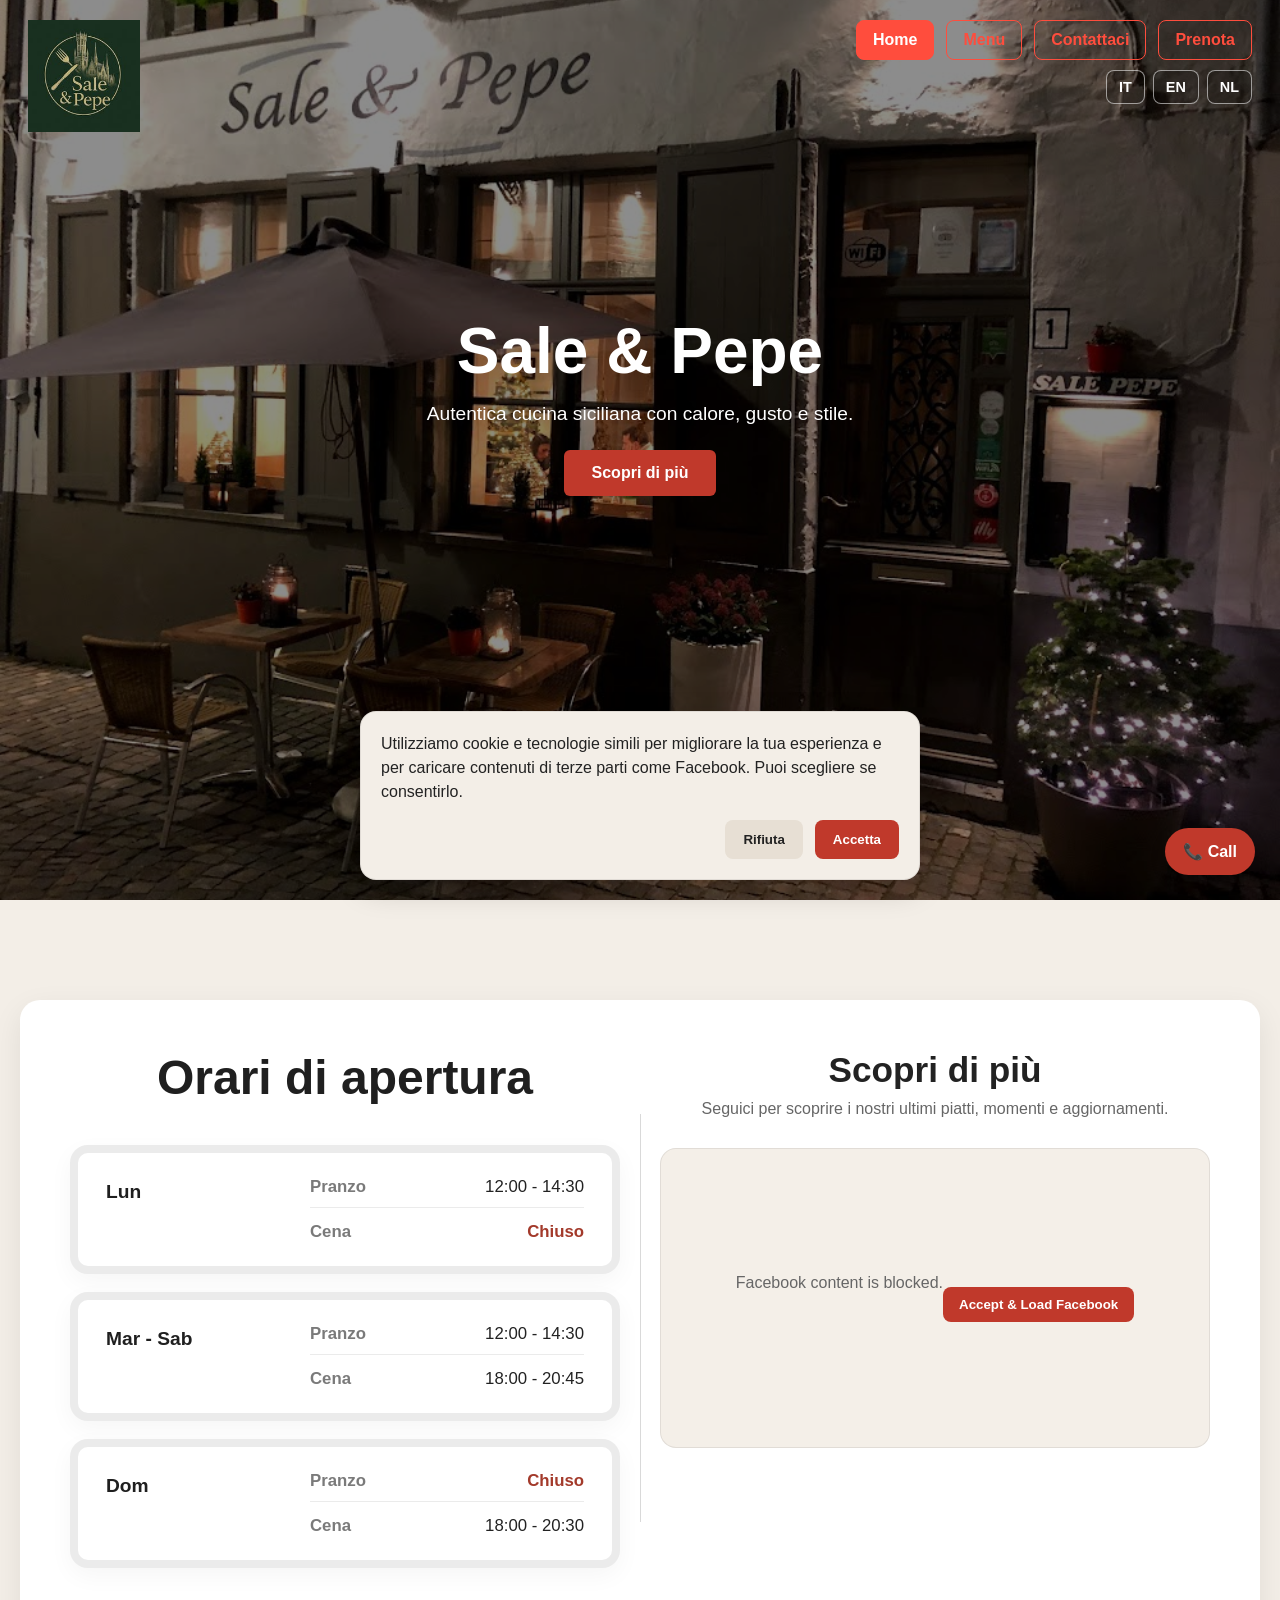
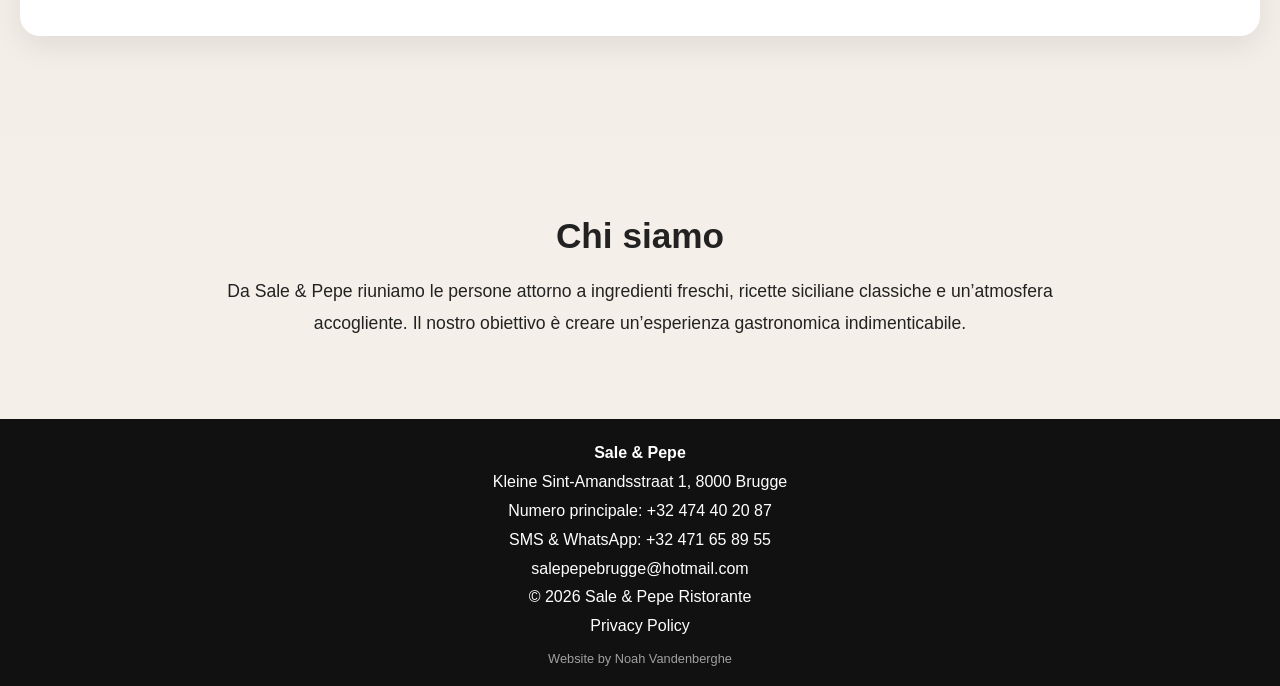
==== index.html @ 54da8773 "cretaed the site" ====
<!DOCTYPE html>
<html lang="it">
<head>
    <meta charset="UTF-8">
    <meta name="viewport" content="width=device-width, initial-scale=1.0">
    <title>Brugge | Sale &amp; Pepe - Authentic Sicilian dining in Bruges</title>
    <link rel="stylesheet" href="css/styles.css">
    <link rel="icon" href="favicon.ico" type="image/x-icon">
</head>
<body>
    <a href="tel:+32474402087" class="call-button">📞 Call</a>

    <header class="hero" id="home">
        <div class="slideshow">
            <img class="slide active" src="images/slide1.jpg" alt="Interno del ristorante">
            <img class="slide" src="images/slide2.jpg" alt="Piatto siciliano">
            <img class="slide" src="images/slide3.jpg" alt="Pasta">
            <img class="slide" src="images/slide4.jpg" alt="Piatto del ristorante">
            <img class="slide" src="images/slide5.jpg" alt="Atmosfera del ristorante">
            <img class="slide" src="images/slide7.jpg" alt="Tavolo">
            <img class="slide" src="images/slide8.jpg" alt="Dettaglio ristorante">
            <img class="slide" src="images/slide9.jpg" alt="Dettaglio ristorante">
            <img class="slide" src="images/slide10.jpg" alt="Dettaglio ristorante">
        </div>

        <div class="overlay"></div>

        <nav class="navbar">
            <div class="logo">
                <a href="index.html">
                    <img src="images/logo.png" alt="Sale &amp; Pepe logo">
                </a>
            </div>

            <div class="desktop-nav">
                <div class="nav-links">
                    <a href="index.html" class="active" data-i18n="nav_home">Home</a>
                    <a href="menu.html" data-i18n="nav_menu">Menu</a>
                    <a href="contact.html" data-i18n="nav_contact_us">Contact Us</a>
                    <a href="reservations.html" data-i18n="nav_reserve">Reserve</a>
                </div>

                <div class="language-switcher">
                    <button type="button" data-lang="it">IT</button>
                    <button type="button" data-lang="en">EN</button>
                    <button type="button" data-lang="nl-BE">NL</button>
                </div>
            </div>

            <div class="mobile-nav">
                <div class="mobile-lang-dropdown">
                    <button class="mobile-lang-btn" id="mobile-lang-toggle" type="button">
                        <span id="mobile-lang-current">IT</span> ▼
                    </button>

                    <div class="mobile-lang-menu" id="mobile-lang-menu">
                        <button data-lang="it">IT</button>
                        <button data-lang="en">EN</button>
                        <button data-lang="nl-BE">NL</button>
                    </div>
                </div>

                <button class="mobile-menu-toggle" id="mobile-menu-toggle" type="button" aria-label="Open menu">
                    ☰
                </button>
            </div>
        </nav>

        <div class="mobile-sidebar" id="mobile-sidebar">
            <div class="mobile-sidebar-header">
                <span>Sale &amp; Pepe</span>
                <button class="mobile-menu-close" id="mobile-menu-close" type="button" aria-label="Close menu">✕</button>
            </div>

            <div class="mobile-sidebar-content">
                <div class="mobile-sidebar-section">
                    <a href="index.html" class="active" data-i18n="nav_home">Home</a>
                    <a href="menu.html" data-i18n="nav_menu">Menu</a>
                    <a href="contact.html" data-i18n="nav_contact_us">Contact Us</a>
                    <a href="reservations.html" data-i18n="nav_reserve">Reserve</a>
                </div>
            </div>
        </div>

        <div class="mobile-sidebar-overlay" id="mobile-sidebar-overlay"></div>

        <div class="hero-content">
            <h1 data-i18n="home_title">Sale &amp; Pepe</h1>
            <p data-i18n="home_subtitle">Autentica cucina siciliana con calore, gusto e stile.</p>
            <a href="#discover-more" class="hero-button" data-i18n="discover_more">Scopri di più</a>
        </div>
    </header>

    <section class="home-combined" id="discover-more">
        <div class="combined-wrapper">
            <div class="combined-container">
                <div class="combined-left">
                    <section class="home-hours">
                        <div class="hours-block">
                            <h2 data-i18n="opening_hours">Orari di apertura</h2>

                            <div class="hours-card">
                                <div class="hours-day" data-i18n="day_mon">Lun</div>
                                <div class="hours-times">
                                    <div class="service-row">
                                        <span class="service-label" data-i18n="service_lunch">Pranzo</span>
                                        <span>12:00 - 14:30</span>
                                    </div>
                                    <div class="service-row closed-row">
                                        <span class="service-label" data-i18n="service_dinner">Cena</span>
                                        <span data-i18n="closed_evening">Chiuso</span>
                                    </div>
                                </div>
                            </div>

                            <div class="hours-card">
                                <div class="hours-day" data-i18n="day_tue_sat">Mar - Sab</div>
                                <div class="hours-times">
                                    <div class="service-row">
                                        <span class="service-label" data-i18n="service_lunch">Pranzo</span>
                                        <span>12:00 - 14:30</span>
                                    </div>
                                    <div class="service-row">
                                        <span class="service-label" data-i18n="service_dinner">Cena</span>
                                        <span>18:00 - 20:45</span>
                                    </div>
                                </div>
                            </div>

                            <div class="hours-card">
                                <div class="hours-day" data-i18n="day_sun">Dom</div>
                                <div class="hours-times">
                                    <div class="service-row closed-row">
                                        <span class="service-label" data-i18n="service_lunch">Pranzo</span>
                                        <span data-i18n="closed_lunch">Chiuso</span>
                                    </div>
                                    <div class="service-row">
                                        <span class="service-label" data-i18n="service_dinner">Cena</span>
                                        <span>18:00 - 20:30</span>
                                    </div>
                                </div>
                            </div>
                        </div>
                    </section>
                </div>

                <div class="combined-right">
                    <section class="facebook-section">
                        <h2 data-i18n="discover_more">Scopri di più</h2>
                        <p data-i18n="discover_text">Seguici per i nostri ultimi piatti, momenti e aggiornamenti.</p>

                        <div class="fb-container">
                            <div id="facebook-placeholder" class="fb-placeholder">
                                <p>Facebook content is blocked.</p>

                                <button id="fb-enable-btn" class="fb-enable-btn">
                                    Accept & Load Facebook
                                </button>
                            </div>
                        </div>
                    </section>
                </div>
            </div>
        </div>
    </section>

    <section class="info-section" id="about">
        <h2 data-i18n="about_title">Chi siamo</h2>
        <p data-i18n="about_text">
            Da Sale &amp; Pepe riuniamo le persone attorno a ingredienti freschi, ricette siciliane tradizionali
            e un’atmosfera accogliente. Il nostro obiettivo è offrire un’esperienza culinaria indimenticabile.
        </p>
    </section>

    <footer>
        <div class="footer-content">
            <p><strong>Sale &amp; Pepe</strong></p>
            <p>
                <a href="https://maps.app.goo.gl/9fiStGEBBfmFYe9s6" target="_blank" rel="noopener noreferrer">
                    Kleine Sint-Amandsstraat 1, 8000 Brugge
                </a>
            </p>
            <p>
                <span data-i18n="label_primary">Numero principale:</span>
                <a href="tel:+32474402087">+32 474 40 20 87</a><br>
                <span data-i18n="label_sms">SMS &amp; WhatsApp:</span>
                <a href="tel:+32471658955">+32 471 65 89 55</a><br>
                <a href="mailto:salepepebrugge@hotmail.com">salepepebrugge@hotmail.com</a>
            </p>
            <p>&copy; 2026 Sale &amp; Pepe Ristorante</p>
            <p><a href="privacy.html">Privacy Policy</a></p>
        </div>

        <p class="site-credit">
            Website by <a href="https://github.com/ChalkSnorter" target="_blank" rel="noopener noreferrer">Noah Vandenberghe</a>
        </p>
    </footer>

    <!-- Cookie-style popup -->
    <div class="cookie-popup" id="cookie-popup">
    <div class="cookie-popup-content">
        <p data-i18n="cookie_text">
            Utilizziamo cookie e tecnologie simili per migliorare la tua esperienza e per caricare contenuti di terze parti come Facebook. Puoi scegliere se consentirlo.
        </p>

        <div class="cookie-popup-actions">
            <button id="cookie-decline" class="cookie-btn cookie-btn-secondary" data-i18n="cookie_decline">
                Decline
            </button>

            <button id="cookie-accept" class="cookie-btn cookie-btn-primary" data-i18n="cookie_accept">
                Accept
            </button>
        </div>
    </div>
</div>

    <script src="js/script.js"></script>
    <script src="js/language.js"></script>
</body>
</html>
---- css/styles.css ----
* {
    margin: 0;
    padding: 0;
    box-sizing: border-box;
}

body {
    font-family: Arial, sans-serif;
    background-color: #f4efe8; /* same warm beige */
    color: #222;
}

.hero {
    position: relative;
    height: 100vh;
    overflow: hidden;
}

.slideshow {
    position: absolute;
    inset: 0;
    width: 100%;
    height: 100%;
}

.slide {
    position: absolute;
    inset: 0;
    width: 100%;
    height: 100%;
    object-fit: cover;
    opacity: 0;
    transition: opacity 1s ease-in-out;
}

.slide.active {
    opacity: 1;
}

.overlay {
    position: absolute;
    inset: 0;
    background: rgba(0, 0, 0, 0.45);
    z-index: 1;
}

.navbar {
    position: relative;
    z-index: 3;
    display: flex;
    justify-content: space-between;
    align-items: center;
    padding: 1.5625rem 3.125rem;
}

.logo {
    color: white;
    font-size: 2rem;
    font-weight: bold;
}

.nav-links {
    display: flex;
    gap: 0.938rem;
}

.nav-links a {
    text-decoration: none;
    color: white;
    background-color: rgba(255, 255, 255, 0.15);
    padding: 0.625rem 1.125rem;
    border: 0.063rem solid white;
    border-radius: 0.375rem;
    transition: 0.3s;
}

.nav-links a:hover {
    background-color: white;
    color: black;
}

.hero-content {
    position: relative;
    z-index: 3;
    height: calc(100vh - 5.625rem);
    display: flex;
    flex-direction: column;
    justify-content: center;
    align-items: center;
    text-align: center;
    padding: 1.25rem;
}

.hero-content h1 {
    color: white;
    font-size: 4rem;
    margin-bottom: 0.938rem;
}

html {
    scroll-behavior: smooth;
}

.hero-content p {
    color: white;
    font-size: 1.2rem;
    max-width: 43.75rem;
    margin-bottom: 1.563rem;
}

.hero-button {
    display: inline-block;
    text-decoration: none;
    background-color: #c0392b;
    color: white;
    padding: 0.875rem 1.75rem;
    border-radius: 0.375rem;
    font-weight: bold;
    transition: 0.3s;
}

.hero-button:hover {
    background-color: #a93226;
}

.info-section {
    max-width: 56.25rem;
    margin: 0 auto;
    padding: 5rem 1.25rem;
    text-align: center;
}

.info-section h2 {
    font-size: 2.2rem;
    margin-bottom: 1.25rem;
}

.info-section p {
    font-size: 1.1rem;
    line-height: 1.8;
}

.contact-section {
    background-color: #fff;
}

footer {
    background-color: #111;
    color: white;
    text-align: center;
    padding: 1.25rem;
}

.call-button {
    position: fixed;
    bottom: 1.563rem;
    right: 1.563rem;
    background-color: #c0392b;
    color: white;
    text-decoration: none;
    padding: 0.875rem 1.125rem;
    border-radius: 3.125rem;
    font-weight: bold;
    font-size: 1rem;
    box-shadow: 0 0.375rem 0.938rem rgba(0,0,0,0.2);
    z-index: 999;
    transition: 0.3s;
}

.call-button:hover {
    background-color: #a93226;
    transform: translateY(-0.125rem);
}

.facebook-section {
    text-align: center;
    padding: 6.25rem 1.25rem;
    background-color: #fff;
}

.facebook-section h2 {
    font-size: 2.2rem;
    margin-bottom: 0.625rem;
}

.facebook-section p {
    margin-bottom: 1.875rem;
    color: #666;
}

.fb-container {
    width: 100%;
    display: flex;
    justify-content: center;
}

.fb-page {
    width: 100%;
    max-width: 75rem;
}

.logo a {
    color: white;
    text-decoration: none;
}

.home-details {
    max-width: 68.75rem;
    margin: 0 auto;
    padding: 1.25rem 1.25rem 4.375rem;
    display: grid;
    grid-template-columns: repeat(2, 1fr);
    gap: 1.5rem;
}

.home-details-card {
    background: white;
    padding: 1.875rem;
    border-radius: 1rem;
    box-shadow: 0 0.5rem 1.375rem rgba(0, 0, 0, 0.08);
    text-align: center;
}

.home-details-card h3 {
    margin-bottom: 1rem;
    font-size: 1.7rem;
}

.home-details-card p {
    margin: 0.5rem 0;
    line-height: 1.7;
}

.home-details-card a {
    color: #a93226;
    text-decoration: none;
}

.home-map-section {
    max-width: 68.75rem;
    margin: 0 auto 5rem;
    padding: 0 1.25rem;
}

.home-map-section iframe {
    width: 100%;
    height: 26.25rem;
    border: 0;
    border-radius: 1rem;
    box-shadow: 0 0.5rem 1.375rem rgba(0, 0, 0, 0.08);
    display: block;
}

.footer-content {
    max-width: 56.25rem;
    margin: 0 auto;
    line-height: 1.8;
}

.footer-content a {
    color: white;
    text-decoration: none;
}

@media (max-width: 50rem) {
    .home-details {
        grid-template-columns: 1fr;
    }

    .home-map-section iframe {
        height: 20rem;
    }
}

.nav-links a {
    text-decoration: none;
    color: #c0392b;
    background-color: transparent;
    padding: 0.625rem 1.125;
    border: 0.125rem solid #c0392b;
    border-radius: 0.5rem;
    font-weight: 600;
    transition: 0.3s;
}

.nav-links a:hover {
    background-color: #c0392b;
    color: white;
}

.home-hours {
    background-color: #fff;
    padding: 5rem 1.25rem;
    display: flex;
    justify-content: center;
}

.home-hours .hours-block {
    max-width: 37.5rem;
    width: 100%;
    text-align: left;
}

.home-hours h2 {
    text-align: center;
    margin-bottom: 1.875rem;
    font-size: 2.2rem;
}

.hours-row {
    display: flex;
    justify-content: space-between;
    padding: 0.75rem 0;
    border-bottom: 0.063rem solid #ddd;
    font-size: 1.05rem;
}

.subpage-header {
    height: 40vh; /* smaller than full screen */
    min-height: 16.25rem;
    position: relative;
}

.subpage-hero {
    position: absolute;
    top: 50%;
    left: 50%;
    transform: translate(-50%, -50%);
    z-index: 3;
    text-align: center;
    width: 100%;
    padding: 0 1.25rem;
}

.subpage-hero h1 {
    color: white;
    font-size: 3rem;
    margin-bottom: 0.625rem;
}

.subpage-hero p {
    color: white;
    font-size: 1.1rem;
}

.subpage-header::before {
    content: "";
    position: absolute;
    inset: 0;
    background: rgba(0, 0, 0, 0.5);
    z-index: 1;
}

.language-switcher {
    display: flex;
    gap: 0.5rem;
    margin-left: 0.625rem;
}

.language-switcher button {
    background: transparent;
    border: 0.063rem solid currentColor;
    color: inherit;
    padding: 0.5rem 0.625rem;
    border-radius: 0.375rem;
    cursor: pointer;
    font-size: 0.85rem;
    font-weight: 600;
}

.language-switcher button:hover {
    background: rgba(255, 255, 255, 0.15);
}

.solid-nav .language-switcher button:hover {
    background: #c0392b;
    color: white;
}

.navbar {
    display: flex;
    justify-content: space-between;
    align-items: flex-start;
    padding: 1.25rem 1.75rem;
}

.logo a {
    color: white;
    text-decoration: none;
    font-size: 2.2rem;
    font-weight: 700;
}

.nav-right {
    display: flex;
    flex-direction: column;
    align-items: flex-end;
    gap: 0.75rem;
}

.language-switcher {
    display: flex;
    gap: 0.5rem;
}

.language-switcher button {
    display: inline-flex;
    align-items: center;
    gap: 0.375rem;
    padding: 0.5rem 0.75rem;
    border: 0.063rem solid rgba(255,255,255,0.55);
    border-radius: 0.5rem;
    background: rgba(0,0,0,0.2);
    color: white;
    cursor: pointer;
    font-size: 0.9rem;
    transition: 0.2s ease;
}

.language-switcher button:hover {
    background: rgba(255,255,255,0.12);
    border-color: white;
}

.language-switcher .flag {
    font-size: 1rem;
    line-height: 1;
}

.nav-links {
    display: flex;
    gap: 0.75rem;
    align-items: center;
    flex-wrap: wrap;
    justify-content: flex-end;
}

.nav-links a {
    text-decoration: none;
    color: #ff4d3d;
    border: 0.063rem solid #ff4d3d;
    padding: 0.625rem 1.125rem;
    border-radius: 0.5rem;
    font-weight: 600;
    transition: 0.2s ease;
}

.nav-links a:hover {
    background: #ff4d3d;
    color: white;
}


.navbar {
    display: flex;
    justify-content: space-between;
    align-items: flex-start;
}

.nav-right {
    display: flex;
    flex-direction: column;
    align-items: flex-end;
    gap: 0.625rem;
}

.language-switcher {
    display: flex;
    gap: 0.5rem;
}

.flag {
    margin-right: 0.25rem;
}

.home-hours {
    background: #f7f3ee;
    padding: 5rem 1.25rem;
}

.hours-block {
    max-width: 51.25rem;
    margin: 0 auto;
}

.hours-block h2 {
    text-align: center;
    font-size: 3rem;
    margin-bottom: 2.5rem;
    color: #1f1f1f;
}

.hours-card {
    display: grid;
    grid-template-columns: 11.25rem 1fr;
    gap: 1.5rem;
    background: #ffffff;
    border: 0.5rem solid rgba(0, 0, 0, 0.08);
    border-radius: 1.125rem;
    padding: 1.5rem 1.75rem;
    margin-bottom: 1.125rem;
    box-shadow: 0 0.5rem 1.5rem rgba(0, 0, 0, 0.04);
}

.hours-day {
    font-size: 1.2rem;
    font-weight: 700;
    color: #1f1f1f;
    display: flex;
    align-items: flex-start;
    padding-top: 0.25rem;
}

.hours-times {
    display: flex;
    flex-direction: column;
    gap: 0.875rem;
}

.service-row {
    display: flex;
    justify-content: space-between;
    align-items: center;
    gap: 1rem;
    padding-bottom: 0.625rem;
    border-bottom: 0.063rem solid rgba(0, 0, 0, 0.08);
    font-size: 1.05rem;
    color: #222;
}

.service-row:last-child {
    border-bottom: none;
    padding-bottom: 0;
}

.service-label {
    font-weight: 600;
    color: #7a7a7a;
    min-width: 5rem;
}

.closed-row span:last-child {
    color: #a33a2b;
    font-weight: 600;
}

@media (max-width: 43.75rem) {
    .hours-card {
        grid-template-columns: 1fr;
        gap: 0.875rem;
        padding: 1.25rem;
    }

    .hours-block h2 {
        font-size: 2.2rem;
    }

    .service-row {
        font-size: 0.98rem;
    }
}

/* Sticky navbar with light grey background */
.navbar {
    position: fixed;
    top: 0;
    width: 100%;
    z-index: 1000;

    background: transparent;
    transition: all 0.3s ease;
}

.navbar.scrolled {
    background-color: black(227, 211, 189, 0.9); /* 90% opacity */
    backdrop-filter: blur(0.375rem); /* optional nice glass effect */
    box-shadow: 0 0.25rem 0.75rem rgba(0,0,0,0.08);
}

.logo a {
    color: white;
    text-decoration: none;
    font-size: 2.2rem;
    font-weight: 700;
    transition: color 0.45s ease;
}

.navbar.scrolled .logo a {
    color: #111;
}

.home-combined {
    background: #f7f3ee;
    padding: 5rem 1.25rem;
}

.combined-container {
    max-width: 81.25rem;
    margin: 0 auto;
    display: grid;
    grid-template-columns: 1fr 1fr;
    gap: 2.5rem;
    align-items: start;
}

.combined-left,
.combined-right {
    width: 100%;
}

.home-combined .home-hours,
.home-combined .facebook-section {
    background: transparent;
    padding: 0;
}

.home-combined .hours-block {
    max-width: 100%;
}

.home-combined .fb-container {
    justify-content: center;
}

.home-combined .fb-page {
    width: 100%;
    max-width: 31.25rem;
}

@media (max-width: 56.25rem) {
    .combined-container {
        grid-template-columns: 1fr;
    }

    .home-combined .fb-page {
        max-width: 100%;
    }
}

.home-combined {
    background: #f3eee7; 
    padding: 6.25rem 1.25rem;
}

.combined-wrapper {
    max-width: 81.25rem;
    margin: 0 auto;
    background: #ffffff;
    padding: 3.125rem;
    border-radius: 1.25rem;
    box-shadow: 0 0.625rem 1.875rem rgba(0, 0, 0, 0.08);
}

.combined-container {
    max-width: 75rem;
    margin: 0 auto;
    display: grid;
    grid-template-columns: 1fr 1fr;
    gap: 2.5rem;
    align-items: start;
}

.combined-left,
.combined-right {
    width: 100%;
}

.home-combined .home-hours,
.home-combined .facebook-section {
    background: transparent;
    padding: 0;
}

.home-combined .hours-block {
    max-width: 100%;
}

.home-combined .fb-container {
    justify-content: center;
}

.home-combined .fb-page {
    width: 100%;
    max-width: 31.25rem;
}

@media (max-width: 56.25rem) {
    .combined-wrapper {
        padding: 1.875rem 1.25rem;
    }

    .combined-container {
        grid-template-columns: 1fr;
    }

    .combined-container::after {
        display: none;
    }

    .home-combined .fb-page {
        max-width: 100%;
    }
}

.combined-container {
    position: relative;
}

.combined-container::after {
    content: "";
    position: absolute;
    top: 12%;
    bottom: 12%;
    left: 50%;
    width: 0.063rem;
    background: rgba(0, 0, 0, 0.15); /* darker */
}

.site-credit {
    font-size: 0.8rem;
    opacity: 0.6;
    margin-top: 0.625rem;
}

.site-credit a {
    color: inherit;
    text-decoration: none;
    border-bottom: 0.063rem solid rgba(0,0,0,0.2);
}


.nav-links a {
    text-decoration: none;
    color: #ff4d3d;
    border: 0.063rem solid #ff4d3d;
    padding: 0.625rem 1rem;
    border-radius: 0.5rem;
    font-weight: 600;
    transition: 0.2s ease;
    background: transparent;
}

.nav-links a:hover {
    background: #ff4d3d;
    color: white;
}

.nav-links a.active {
    background: #ff4d3d;
    color: white;
    border-color: #ff4d3d;
}

.desktop-nav {
    display: flex;
    flex-direction: column;
    align-items: flex-end;
    gap: 0.625rem;
}

.mobile-nav {
    display: none;
}

.mobile-sidebar,
.mobile-sidebar-overlay {
    display: none;
}

@media (max-width: 48rem) {
    .desktop-nav {
        display: none;
    }

    .mobile-nav {
        display: flex;
        align-items: center;
        gap: 0.75rem;
        margin-left: auto;
    }

    .mobile-lang-btn,
    .mobile-menu-toggle {
        background: rgba(0, 0, 0, 0.25);
        color: #f4c542;
        border: 0.063rem solid rgba(255, 255, 255, 0.2);
        border-radius: 0.5rem;
        padding: 0.625rem 0.75rem;
        font-size: 1rem;
        cursor: pointer;
    }

    .mobile-menu-toggle {
        font-size: 1.4rem;
        line-height: 1;
    }

    .mobile-sidebar-overlay {
        position: fixed;
        inset: 0;
        background: rgba(0, 0, 0, 0.45);
        z-index: 1998;
    }

    .mobile-sidebar {
        position: fixed;
        top: 0;
        right: 0;
        width: 17.5rem;
        max-width: 85%;
        height: 100vh;
        background: #f3eee7;
        color: #1f1f1f;
        z-index: 1999;
        padding: 1.25rem;
        box-shadow: -0.5rem 0 1.5rem rgba(0, 0, 0, 0.25);
        transform: translateX(100%);
        transition: transform 0.3s ease;
        display: block;
    }

    .mobile-sidebar.open {
        transform: translateX(0);
    }

    .mobile-sidebar-overlay.show {
        display: block;
    }

    .mobile-sidebar-header {
        display: flex;
        justify-content: space-between;
        align-items: center;
        margin-bottom: 1.5rem;
        font-size: 1.2rem;
        font-weight: 700;
    }

    .mobile-menu-close {
        background: transparent;
        border: none;
        color: #1f1f1f;
        font-size: 1.4rem;
        cursor: pointer;
    }

    .mobile-sidebar-content {
        display: flex;
        flex-direction: column;
        gap: 1.5rem;
    }

    .mobile-sidebar-section {
        display: flex;
        flex-direction: column;
        gap: 0.75rem;
    }

    .mobile-sidebar-section a {
    color: #1f1f1f;
    text-decoration: none;
    font-size: 1rem;
    padding: 0.625rem 0;
    border-bottom: 0.063rem solid rgba(0, 0, 0, 0.08);
}

    .mobile-sidebar-languages {
        flex-direction: row;
        gap: 0.625rem;
    }

    .mobile-sidebar-languages button {
        background: #ffffff;
        color: #1f1f1f;
        border: 0.063rem solid rgba(0, 0, 0, 0.08);
        border-radius: 0.5rem;
        padding: 0.625rem 0.75rem;
        cursor: pointer;
    }

    .mobile-sidebar-languages button.active,
    .mobile-lang-btn.active {
        background: #c0392b;
        border-color: #c0392b;
        color: white;
    }
}

.mobile-lang-dropdown {
    position: relative;
}

.mobile-lang-btn {
    display: flex;
    align-items: center;
    gap: 0.375rem;
    background: rgba(0,0,0,0.25);
    color: #f4c542;
    border: 0.063rem solid rgba(255,255,255,0.2);
    border-radius: 0.5rem;
    padding: 0.625rem 0.75rem;
    font-size: 0.95rem;
    cursor: pointer;
}

.mobile-lang-menu {
    position: absolute;
    top: 110%;
    right: 0;
    background: #f3eee7;
    border: 0.063rem solid rgba(0, 0, 0, 0.08);
    border-radius: 0.625rem;
    padding: 0.375rem;
    display: none;
    flex-direction: column;
    min-width: 5rem;
    box-shadow: 0 0.375rem 1.125rem rgba(0,0,0,0.25);
    z-index: 2000;
}

.mobile-lang-menu button {
    background: transparent;
    color: #1f1f1f;
    border: none;
    padding: 0.625rem;
    text-align: left;
    cursor: pointer;
    border-radius: 0.375rem;
}

.mobile-lang-menu button:hover {
    background: rgba(0,0,0,0.05);
}

.mobile-lang-menu.show {
    display: flex;
}

.mobile-sidebar-section a.active {
    color: #c0392b;
    font-weight: 700;
}

.logo img {
    height: 7rem;
    width: auto;
    display: block;
}

@media (max-width: 48rem) {
    .logo img {
        height: 2.5rem;
    }
}

@media (max-width: 48rem) {
    .hero-content h1 {
        line-height: 1.1;
    }

    .hero-content h1::before {
        content: "Sale\A&\APepe";
        white-space: pre;
        display: block;
    }

    .hero-content h1 {
        font-size: 3rem;
    }

    .hero-content h1 span,
    .hero-content h1 {
        color: transparent;
        position: relative;
        margin-bottom: 8rem;
    }

    .hero-content h1::before {
        color: white;
        position: absolute;
        left: 50%;
        transform: translateX(-50%);
        text-align: center;
    }

    
}

.fb-consent-box {
    background: #f4efe8;
    border-radius: 1rem;
    padding: 2.5rem 1.25rem;
    text-align: center;
    border: 0.063rem solid rgba(0,0,0,0.1);
}

.fb-consent-box button {
    margin-top: 0.938rem;
    background: #c0392b;
    color: white;
    border: none;
    padding: 0.75rem 1.25rem;
    border-radius: 0.5rem;
    cursor: pointer;
    font-weight: 600;
}

.fb-consent-box button:hover {
    background: #a93226;
}

.fb-placeholder {
    width: 100%;
    min-height: 18.75rem;
    background: #f4efe8;
    border: 0.063rem solid rgba(0, 0, 0, 0.08);
    border-radius: 1rem;
    display: flex;
    align-items: center;
    justify-content: center;
    text-align: center;
    padding: 1.25rem;
}

.cookie-popup {
    position: fixed;
    left: 1.25rem;
    right: 1.25rem;
    bottom: 1.25rem;
    z-index: 3000;
    display: none;
    justify-content: center;
}

.cookie-popup-content {
    width: 100%;
    max-width: 35rem;
    background: #f3eee7;
    border: 0.063rem solid rgba(0, 0, 0, 0.08);
    border-radius: 1rem;
    box-shadow: 0 0.625rem 1.875rem rgba(0, 0, 0, 0.18);
    padding: 1.25rem;
}

.cookie-popup-content p {
    margin: 0 0 1rem;
    line-height: 1.5;
    color: #222;
}

.cookie-popup-actions {
    display: flex;
    gap: 0.75rem;
    justify-content: flex-end;
}

.cookie-btn {
    border: none;
    border-radius: 0.5rem;
    padding: 0.75rem 1.125rem;
    font-weight: 600;
    cursor: pointer;
}

.cookie-btn-primary {
    background: #c0392b;
    color: white;
}

.cookie-btn-primary:hover {
    background: #a93226;
}

.cookie-btn-secondary {
    background: #e7dfd4;
    color: #222;
}

.cookie-btn-secondary:hover {
    background: #ddd3c5;
}

@media (max-width: 48rem) {
    .cookie-popup {
        left: 0.75rem;
        right: 0.75rem;
        bottom: 0.75rem;
    }

    .cookie-popup-actions {
        flex-direction: column;
    }

    .cookie-btn {
        width: 100%;
    }
}

.fb-enable-btn {
    margin-top: 0.75rem;
    background: #c0392b;
    color: white;
    border: none;
    padding: 0.625rem 1rem;
    border-radius: 0.5rem;
    font-weight: 600;
    cursor: pointer;
    transition: 0.2s;
}

.fb-enable-btn:hover {
    background: #a93226;
}


@media (max-width: 48rem) {
    html,
    body {
        overflow-x: hidden;
    }

    .home-combined {
        padding: 2.5rem 0.75rem;
    }

    .combined-wrapper {
        width: 100%;
        max-width: 100%;
        padding: 1.25rem 0.875rem;
        border-radius: 1rem;
        overflow: hidden;
    }

    .combined-container {
        width: 100%;
        max-width: 100%;
        grid-template-columns: 1fr;
        gap: 1.75rem;
    }

    .combined-container::after {
        display: none;
    }

    .combined-left,
    .combined-right,
    .home-hours,
    .hours-block,
    .facebook-section,
    .fb-container,
    .fb-page {
        width: 100%;
        max-width: 100%;
        min-width: 0;
    }

    .home-hours {
        padding: 0;
    }

    .hours-block h2 {
        font-size: 2.1rem;
        margin-bottom: 1.5rem;
        text-align: center;
    }

    .hours-card {
        width: 100%;
        max-width: 100%;
        min-width: 0;
        grid-template-columns: 1fr;
        gap: 0.75rem;
        padding: 1.125rem 1rem;
        margin-bottom: 0.875rem;
    }

    .hours-day {
        padding-top: 0;
        font-size: 1.15rem;
    }

    .hours-times {
        gap: 0.625rem;
    }

    .service-row {
        font-size: 1rem;
        gap: 0.625rem;
    }

    .service-label {
        min-width: 0;
    }

    .facebook-section {
        padding: 0;
    }

    .facebook-section h2 {
        font-size: 2rem;
    }

    .facebook-section p {
        margin-bottom: 1.125rem;
    }
}

.privacy-page {
    background: #f3eee7;
    min-height: 100vh;
}

.privacy-header {
    position: relative;
    min-height: 6.875rem;
}

.privacy-main {
    max-width: 62.5rem;
    margin: 0 auto;
    padding: 8.75rem 1.25rem 3.75rem;
}

.privacy-card {
    background: #ffffff;
    border-radius: 1.25rem;
    padding: 2.5rem 2.25rem;
    box-shadow: 0 0.625rem 1.875rem rgba(0, 0, 0, 0.08);
    line-height: 1.75;
    color: #222;
}

.privacy-card h1 {
    font-size: 2.4rem;
    margin-bottom: 0.625rem;
    color: #1f1f1f;
}

.privacy-updated {
    color: #777;
    margin-bottom: 1.75rem;
}

.privacy-card h2 {
    font-size: 1.4rem;
    margin-top: 1.75rem;
    margin-bottom: 0.75rem;
    color: #1f1f1f;
}

.privacy-card h3 {
    font-size: 1.1rem;
    margin-top: 1.125rem;
    margin-bottom: 0.5rem;
    color: #c0392b;
}

.privacy-card p,
.privacy-card li {
    font-size: 1rem;
}

.privacy-card ul {
    padding-left: 1.375rem;
    margin-bottom: 0.875rem;
}

.privacy-card a {
    color: #c0392b;
    text-decoration: none;
}

.privacy-card a:hover {
    text-decoration: underline;
}

@media (max-width: 48rem) {
    .privacy-main {
        padding: 6.875rem 0.875rem 2.5rem;
    }

    .privacy-card {
        padding: 1.5rem 1.125rem;
        border-radius: 1rem;
    }

    .privacy-card h1 {
        font-size: 2rem;
    }

    .privacy-card h2 {
        font-size: 1.25rem;
    }
}
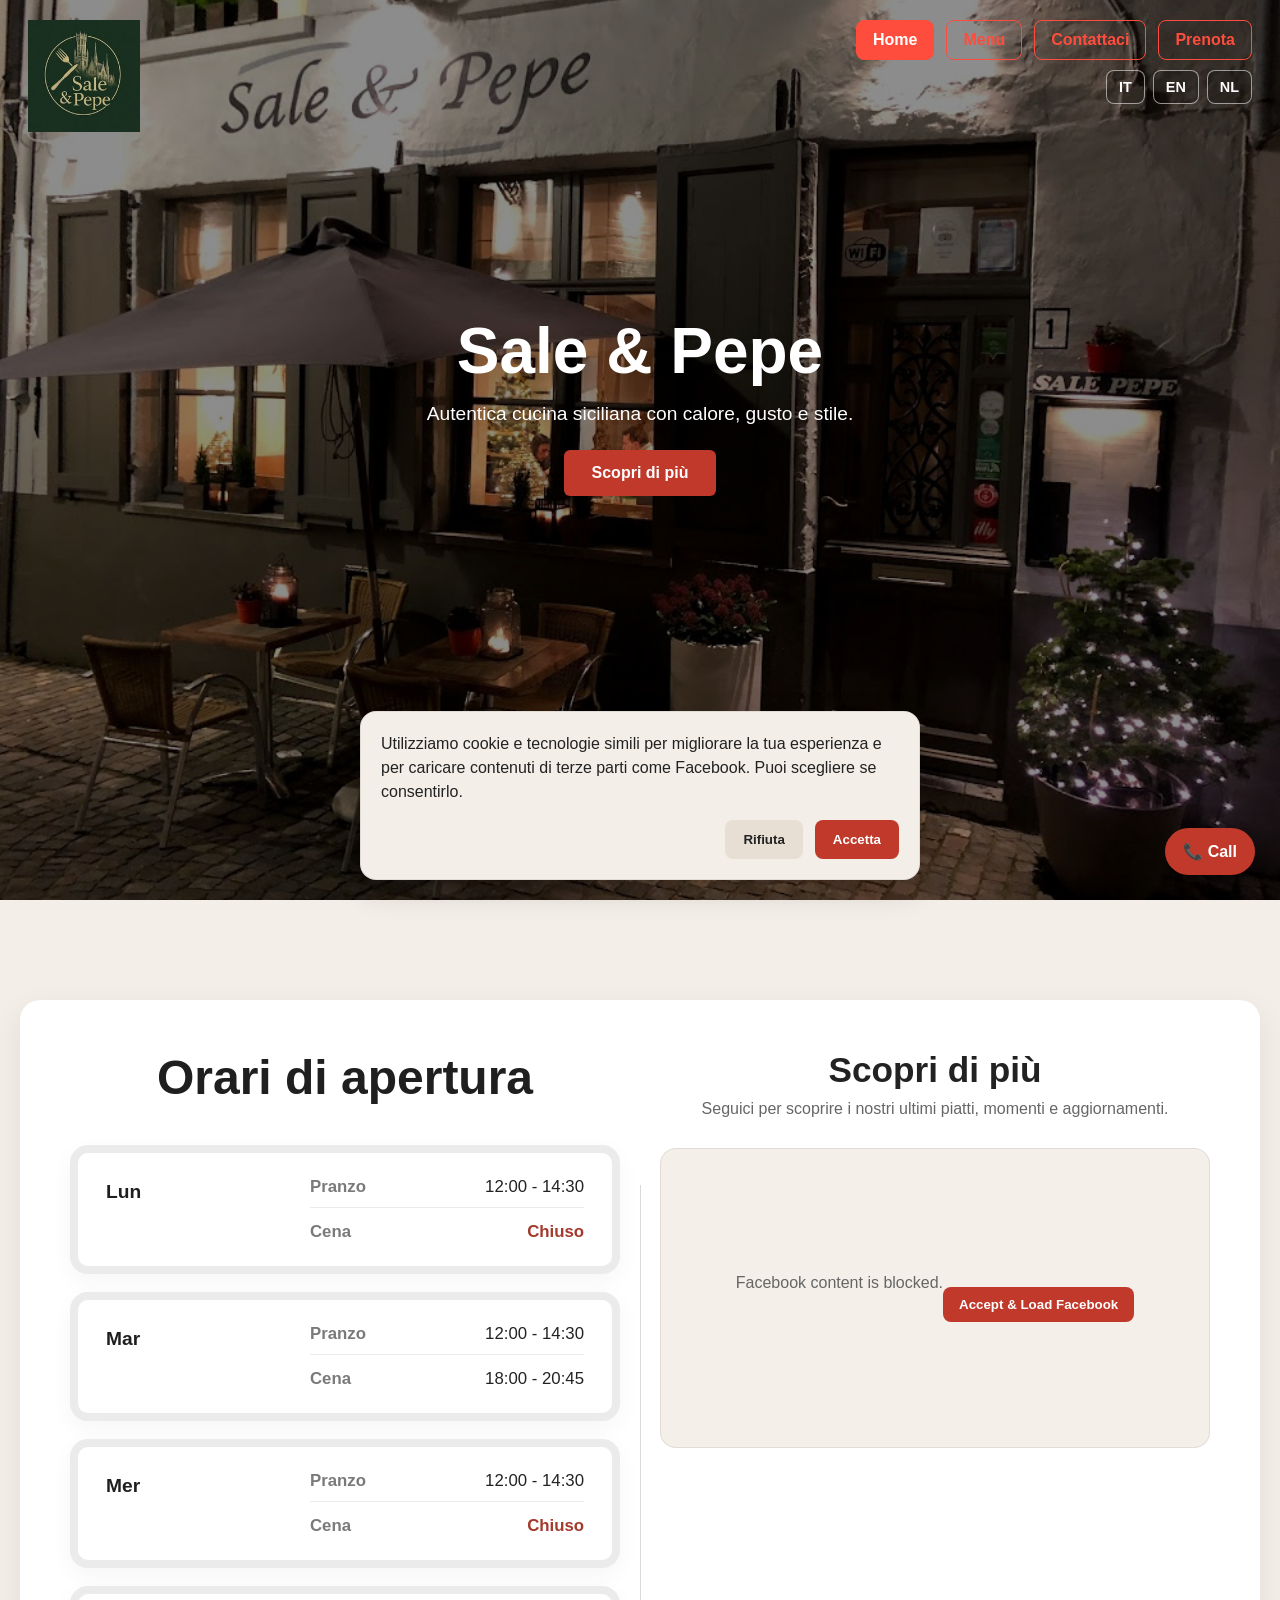
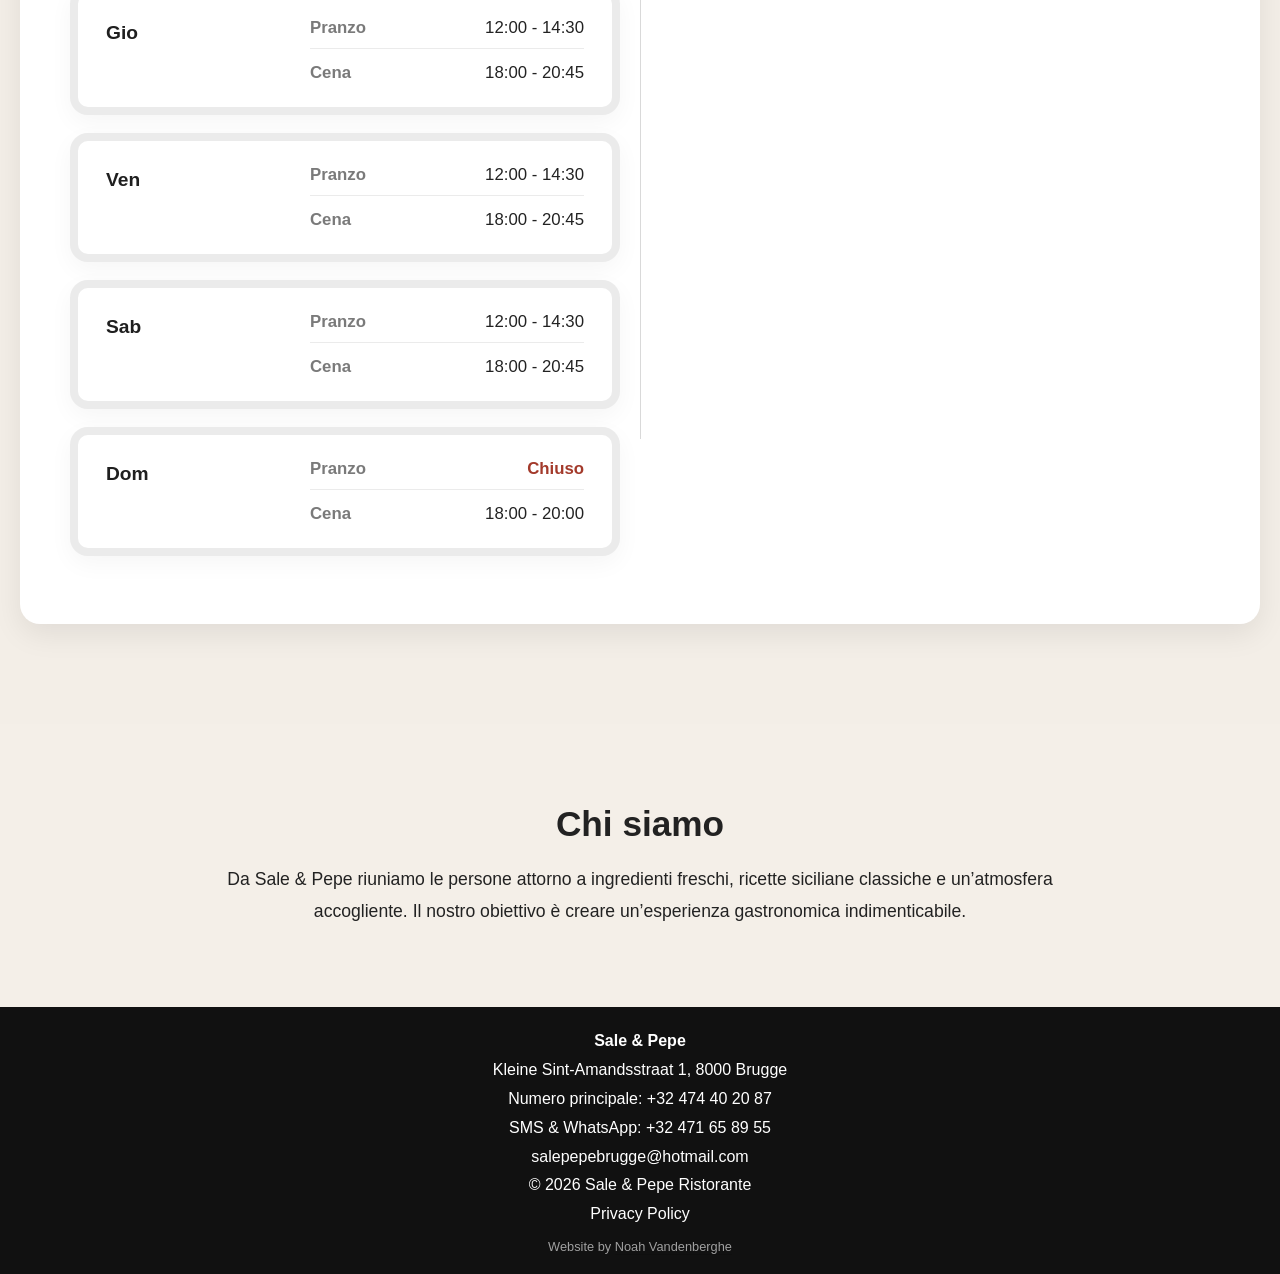
==== commit 1a1a455b: "small changes" ====
--- a/index.html
+++ b/index.html
@@ -5,7 +5,7 @@
     <meta name="viewport" content="width=device-width, initial-scale=1.0">
     <title>Brugge | Sale &amp; Pepe - Authentic Sicilian dining in Bruges</title>
     <link rel="stylesheet" href="css/styles.css">
-    <link rel="icon" href="favicon.ico" type="image/x-icon">
+    <link rel="icon" type="image/x-icon" href="/favicon.ico">
 </head>
 <body>
     <a href="tel:+32474402087" class="call-button">📞 Call</a>
@@ -96,52 +96,116 @@
             <div class="combined-container">
                 <div class="combined-left">
                     <section class="home-hours">
-                        <div class="hours-block">
-                            <h2 data-i18n="opening_hours">Orari di apertura</h2>
-
-                            <div class="hours-card">
-                                <div class="hours-day" data-i18n="day_mon">Lun</div>
-                                <div class="hours-times">
-                                    <div class="service-row">
-                                        <span class="service-label" data-i18n="service_lunch">Pranzo</span>
-                                        <span>12:00 - 14:30</span>
-                                    </div>
-                                    <div class="service-row closed-row">
-                                        <span class="service-label" data-i18n="service_dinner">Cena</span>
-                                        <span data-i18n="closed_evening">Chiuso</span>
-                                    </div>
-                                </div>
-                            </div>
-
-                            <div class="hours-card">
-                                <div class="hours-day" data-i18n="day_tue_sat">Mar - Sab</div>
-                                <div class="hours-times">
-                                    <div class="service-row">
-                                        <span class="service-label" data-i18n="service_lunch">Pranzo</span>
-                                        <span>12:00 - 14:30</span>
-                                    </div>
-                                    <div class="service-row">
-                                        <span class="service-label" data-i18n="service_dinner">Cena</span>
-                                        <span>18:00 - 20:45</span>
-                                    </div>
-                                </div>
-                            </div>
-
-                            <div class="hours-card">
-                                <div class="hours-day" data-i18n="day_sun">Dom</div>
-                                <div class="hours-times">
-                                    <div class="service-row closed-row">
-                                        <span class="service-label" data-i18n="service_lunch">Pranzo</span>
-                                        <span data-i18n="closed_lunch">Chiuso</span>
-                                    </div>
-                                    <div class="service-row">
-                                        <span class="service-label" data-i18n="service_dinner">Cena</span>
-                                        <span>18:00 - 20:30</span>
-                                    </div>
-                                </div>
-                            </div>
-                        </div>
-                    </section>
+    <div class="hours-block">
+        <h2 data-i18n="opening_hours">Orari di apertura</h2>
+
+        <!-- Monday -->
+        <div class="hours-card">
+            <div class="hours-day" data-i18n="day_mon">Lun</div>
+            <div class="hours-times">
+                <div class="service-row">
+                    <span class="service-label" data-i18n="service_lunch">Pranzo</span>
+                    <span>12:00 - 14:30</span>
+                </div>
+                <div class="service-row closed-row">
+                    <span class="service-label" data-i18n="service_dinner">Cena</span>
+                    <span data-i18n="closed_evening">Chiuso</span>
+                </div>
+            </div>
+        </div>
+
+        <!-- Tuesday -->
+        <div class="hours-card">
+            <div class="hours-day" data-i18n="day_tue">Mar</div>
+            <div class="hours-times">
+                <div class="service-row">
+                    <span class="service-label" data-i18n="service_lunch">Pranzo</span>
+                    <span>12:00 - 14:30</span>
+                </div>
+                <div class="service-row">
+                    <span class="service-label" data-i18n="service_dinner">Cena</span>
+                    <span>18:00 - 20:45</span>
+                </div>
+            </div>
+        </div>
+
+        <!-- Wednesday -->
+        <div class="hours-card">
+            <div class="hours-day" data-i18n="day_wed">Mer</div>
+            <div class="hours-times">
+                <div class="service-row">
+                    <span class="service-label" data-i18n="service_lunch">Pranzo</span>
+                    <span>12:00 - 14:30</span>
+                </div>
+                <div class="service-row closed-row">
+                    <span class="service-label" data-i18n="service_dinner">Cena</span>
+                    <span data-i18n="closed_evening">Chiuso</span>
+                </div>
+            </div>
+        </div>
+
+        <!-- Thursday -->
+        <div class="hours-card">
+            <div class="hours-day" data-i18n="day_thu">Gio</div>
+            <div class="hours-times">
+                <div class="service-row">
+                    <span class="service-label" data-i18n="service_lunch">Pranzo</span>
+                    <span>12:00 - 14:30</span>
+                </div>
+                <div class="service-row">
+                    <span class="service-label" data-i18n="service_dinner">Cena</span>
+                    <span>18:00 - 20:45</span>
+                </div>
+            </div>
+        </div>
+
+        <!-- Friday -->
+        <div class="hours-card">
+            <div class="hours-day" data-i18n="day_fri">Ven</div>
+            <div class="hours-times">
+                <div class="service-row">
+                    <span class="service-label" data-i18n="service_lunch">Pranzo</span>
+                    <span>12:00 - 14:30</span>
+                </div>
+                <div class="service-row">
+                    <span class="service-label" data-i18n="service_dinner">Cena</span>
+                    <span>18:00 - 20:45</span>
+                </div>
+            </div>
+        </div>
+
+        <!-- Saturday -->
+        <div class="hours-card">
+            <div class="hours-day" data-i18n="day_sat">Sab</div>
+            <div class="hours-times">
+                <div class="service-row">
+                    <span class="service-label" data-i18n="service_lunch">Pranzo</span>
+                    <span>12:00 - 14:30</span>
+                </div>
+                <div class="service-row">
+                    <span class="service-label" data-i18n="service_dinner">Cena</span>
+                    <span>18:00 - 20:45</span>
+                </div>
+            </div>
+        </div>
+
+        <!-- Sunday -->
+        <div class="hours-card">
+            <div class="hours-day" data-i18n="day_sun">Dom</div>
+            <div class="hours-times">
+                <div class="service-row closed-row">
+                    <span class="service-label" data-i18n="service_lunch">Pranzo</span>
+                    <span data-i18n="closed_lunch">Chiuso</span>
+                </div>
+                <div class="service-row">
+                    <span class="service-label" data-i18n="service_dinner">Cena</span>
+                    <span>18:00 - 20:00</span>
+                </div>
+            </div>
+        </div>
+
+    </div>
+</section>
                 </div>
 
                 <div class="combined-right">
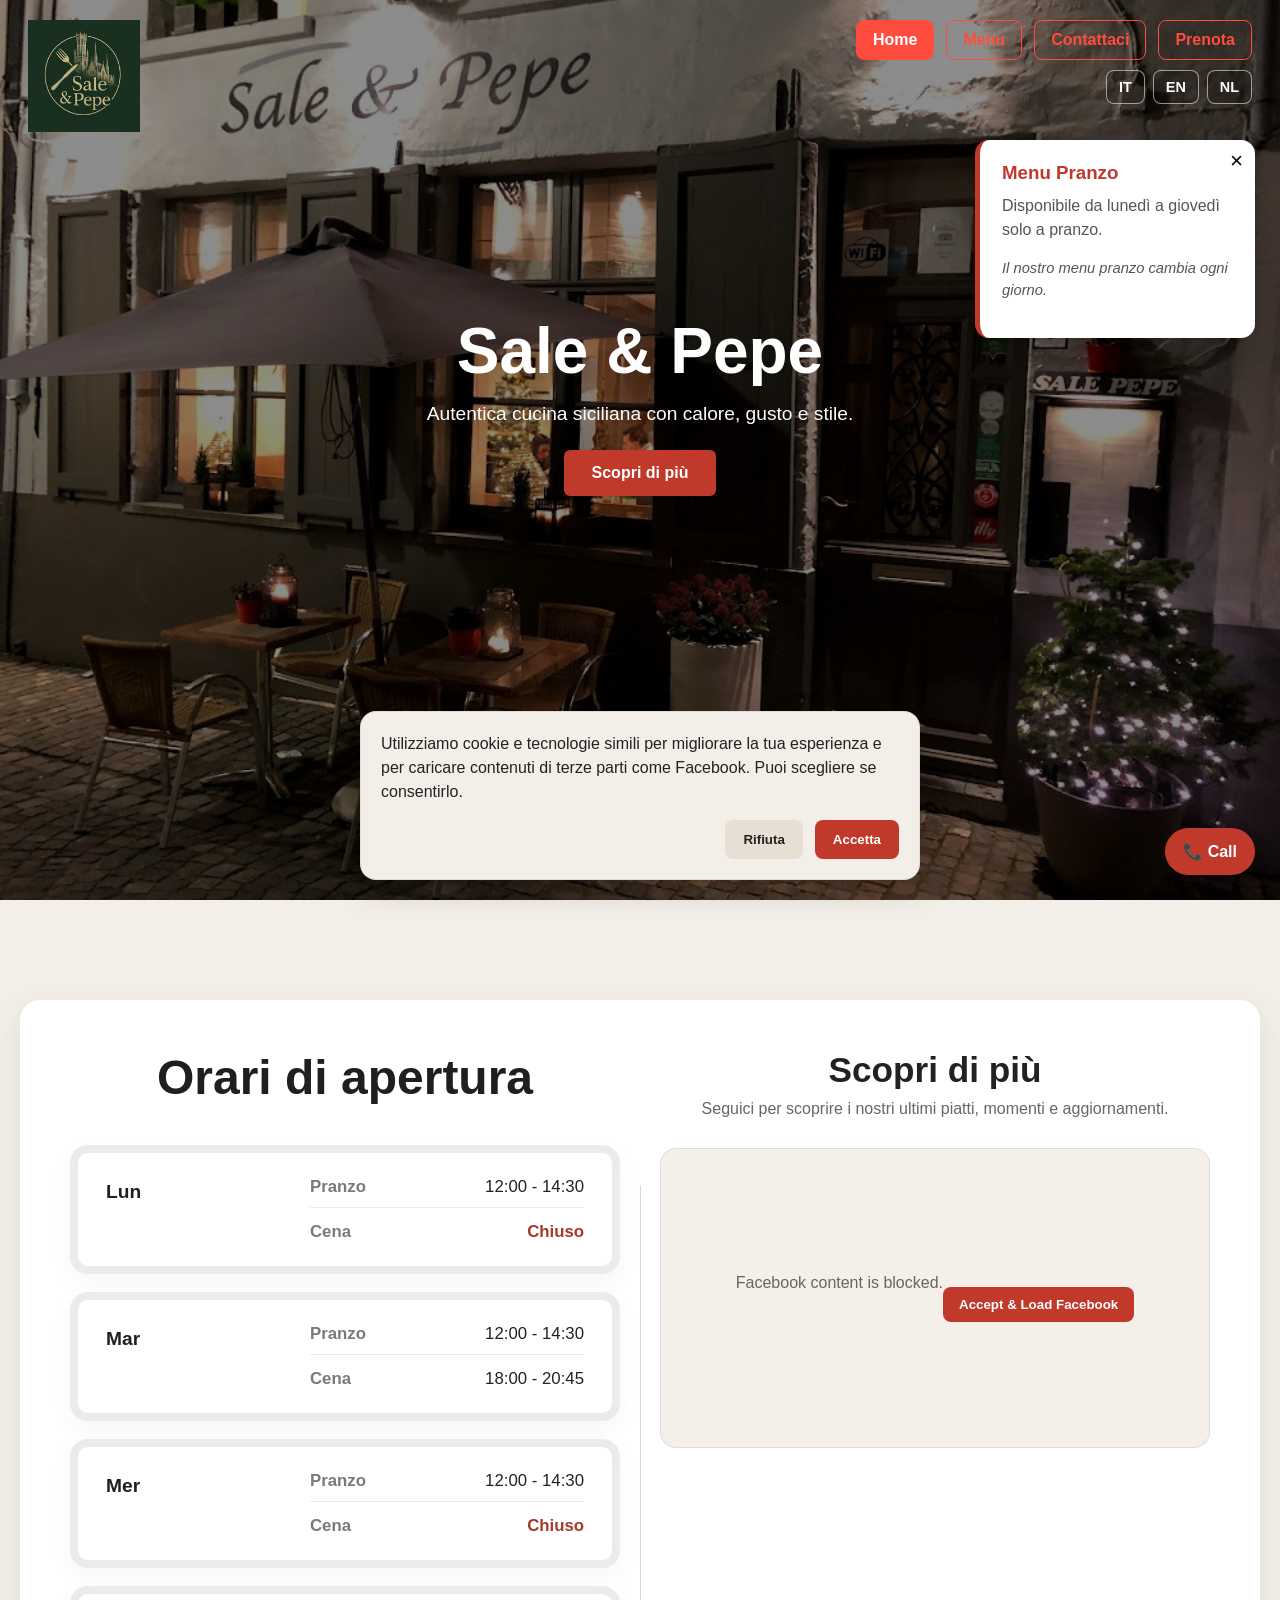
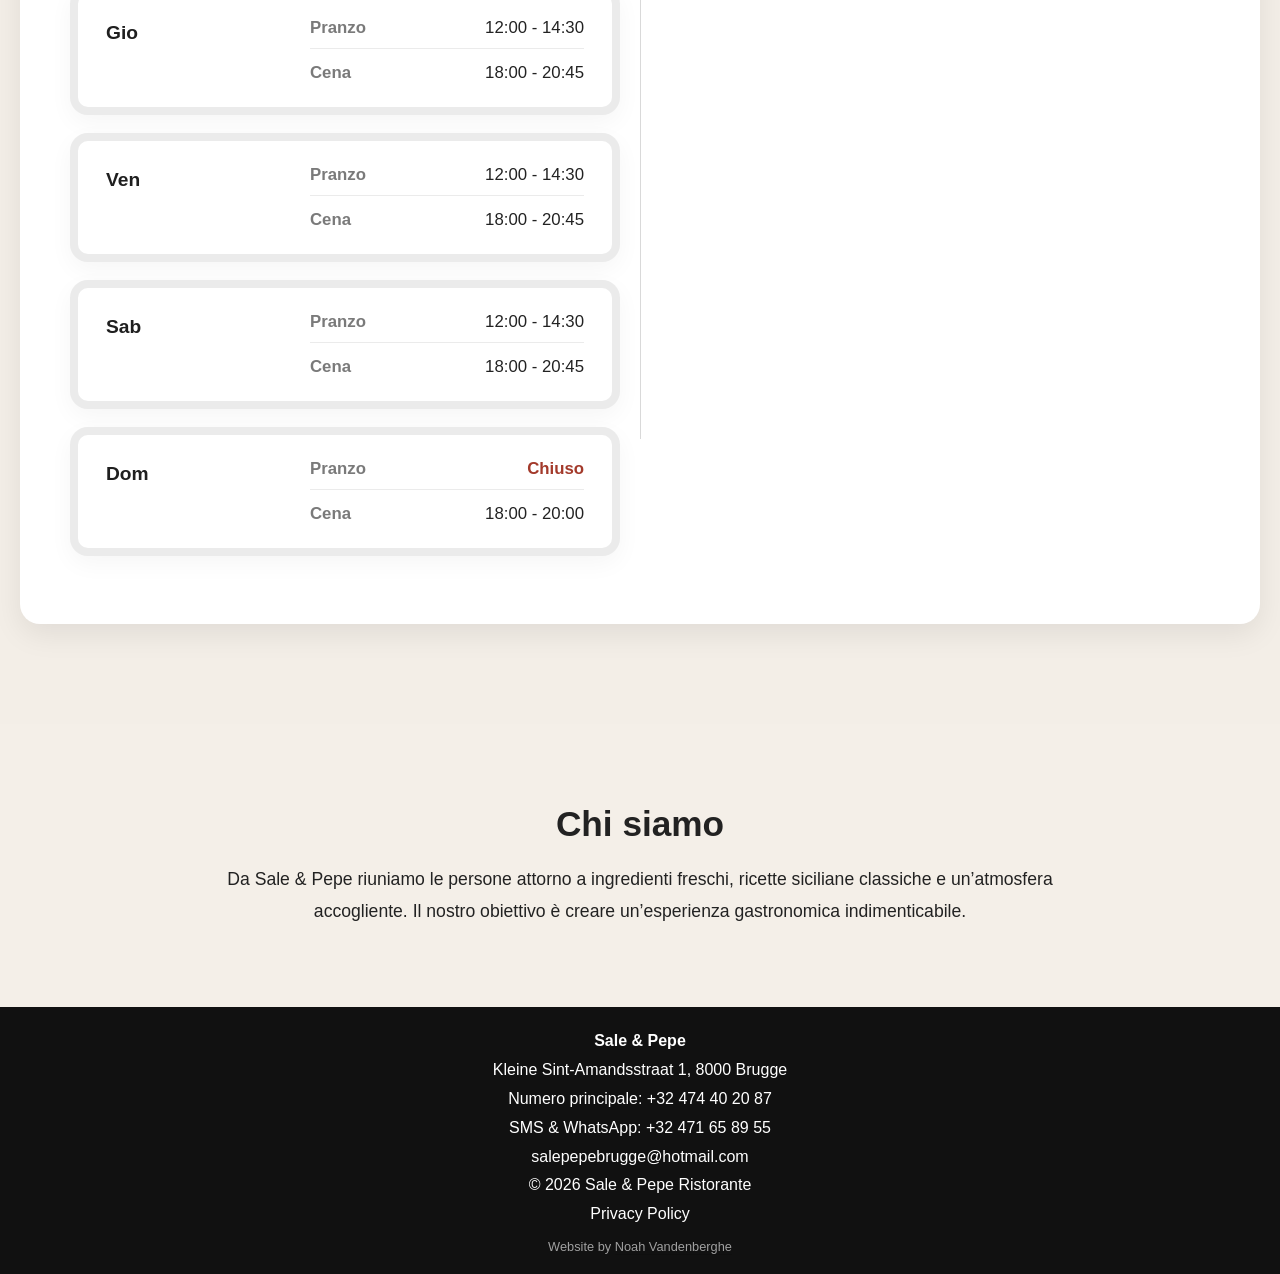
==== commit fd55d9f8: "may update" ====
--- a/index.html
+++ b/index.html
@@ -8,6 +8,22 @@
     <link rel="icon" type="image/x-icon" href="/favicon.ico">
 </head>
 <body>
+
+
+<aside class="news-popup" id="news-popup">
+    <button class="news-close" id="news-close" type="button">×</button>
+
+    <h3 data-i18n="news_title">Menu Pranzo</h3>
+
+    <p data-i18n="news_text">
+        Disponibile da lunedì a giovedì solo a pranzo.
+    </p>
+
+    <p class="news-small" data-i18n="news_daily">
+        Il nostro menu pranzo cambia ogni giorno.
+    </p>
+</aside>
+
     <a href="tel:+32474402087" class="call-button">📞 Call</a>
 
     <header class="hero" id="home">
@@ -279,7 +295,7 @@
     </div>
 </div>
 
-    <script src="js/script.js"></script>
+    <script src="js/script.js?v=2"></script>
     <script src="js/language.js"></script>
 </body>
 </html>
--- a/css/styles.css
+++ b/css/styles.css
@@ -956,6 +956,8 @@
 @media (max-width: 48rem) {
     .hero-content h1 {
         line-height: 1.1;
+        margin-bottom: 9rem;
+
     }
 
     .hero-content h1::before {
@@ -1291,4 +1293,102 @@
     .privacy-card h2 {
         font-size: 1.25rem;
     }
-}+}
+
+.news-popup {
+    position: fixed;
+    right: 25px;
+    top: 140px;
+    width: 280px;
+    background: white;
+    border-left: 5px solid #c0392b;
+    border-radius: 14px;
+    box-shadow: 0 8px 26px rgba(0,0,0,0.18);
+    padding: 22px;
+    z-index: 998;
+}
+
+.news-popup h3 {
+    color: #c0392b;
+    margin-bottom: 10px;
+}
+
+.news-popup p {
+    color: #555;
+    line-height: 1.5;
+    margin-bottom: 15px;
+}
+
+.news-popup a {
+    display: inline-block;
+    background: #c0392b;
+    color: white;
+    padding: 10px 16px;
+    border-radius: 8px;
+    text-decoration: none;
+    font-weight: bold;
+}
+
+.news-close {
+    position: absolute;
+    top: 8px;
+    right: 12px;
+    border: none;
+    background: transparent;
+    font-size: 1.4rem;
+    cursor: pointer;
+}
+
+.news-popup.hidden {
+    display: none;
+}
+
+.news-small {
+    font-size: 0.92rem;
+    color: #777;
+    margin-bottom: 15px;
+    font-style: italic;
+}
+
+@media (max-width: 700px) {
+    .news-popup {
+        left: 20px;
+        right: 20px;
+        top: auto;
+        bottom: 90px;
+        width: auto;
+    }
+}
+
+.news-popup {
+    animation: slideIn 0.4s ease forwards;
+}
+
+/* opening */
+@keyframes slideIn {
+    from {
+        opacity: 0;
+        transform: translateX(40px);
+    }
+    to {
+        opacity: 1;
+        transform: translateX(0);
+    }
+}
+
+/* closing */
+.news-popup.closing {
+    animation: slideOut 0.35s ease forwards;
+}
+
+@keyframes slideOut {
+    from {
+        opacity: 1;
+        transform: translateX(0);
+    }
+    to {
+        opacity: 0;
+        transform: translateX(40px);
+    }
+}
+
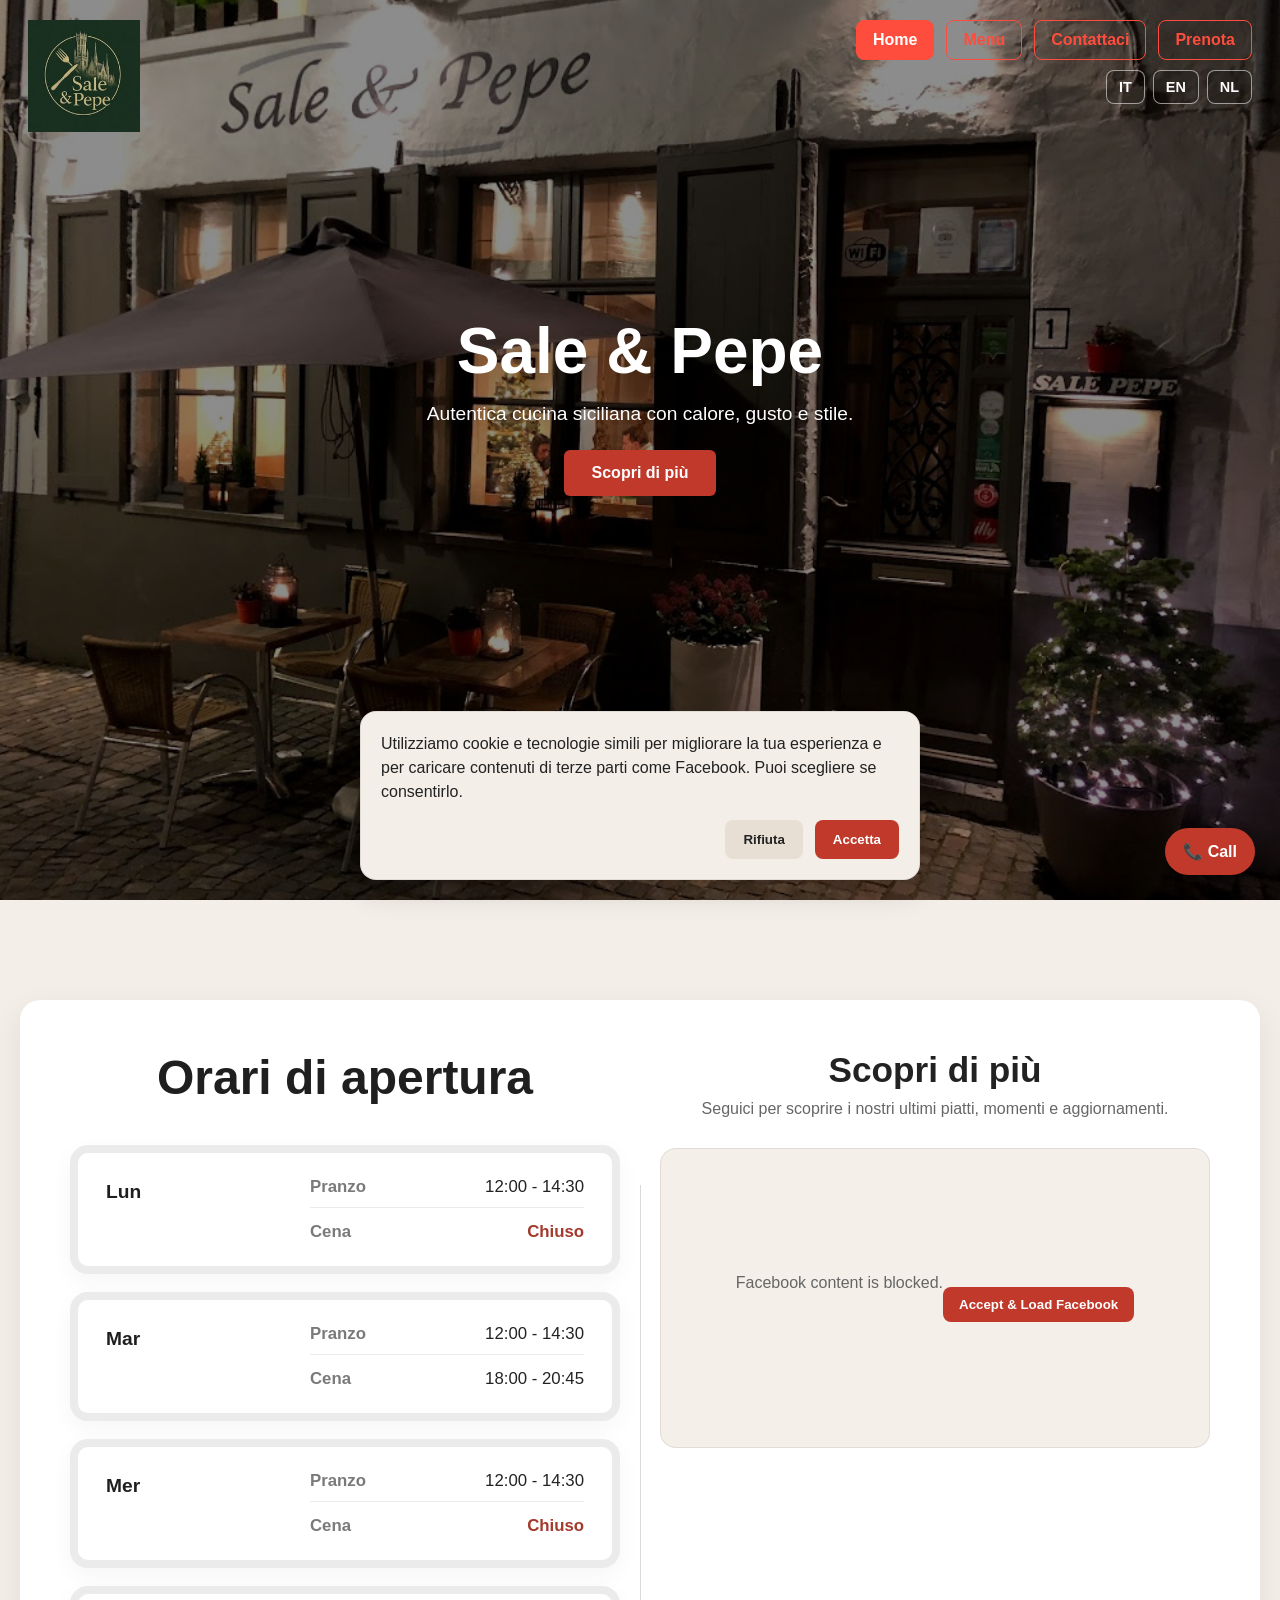
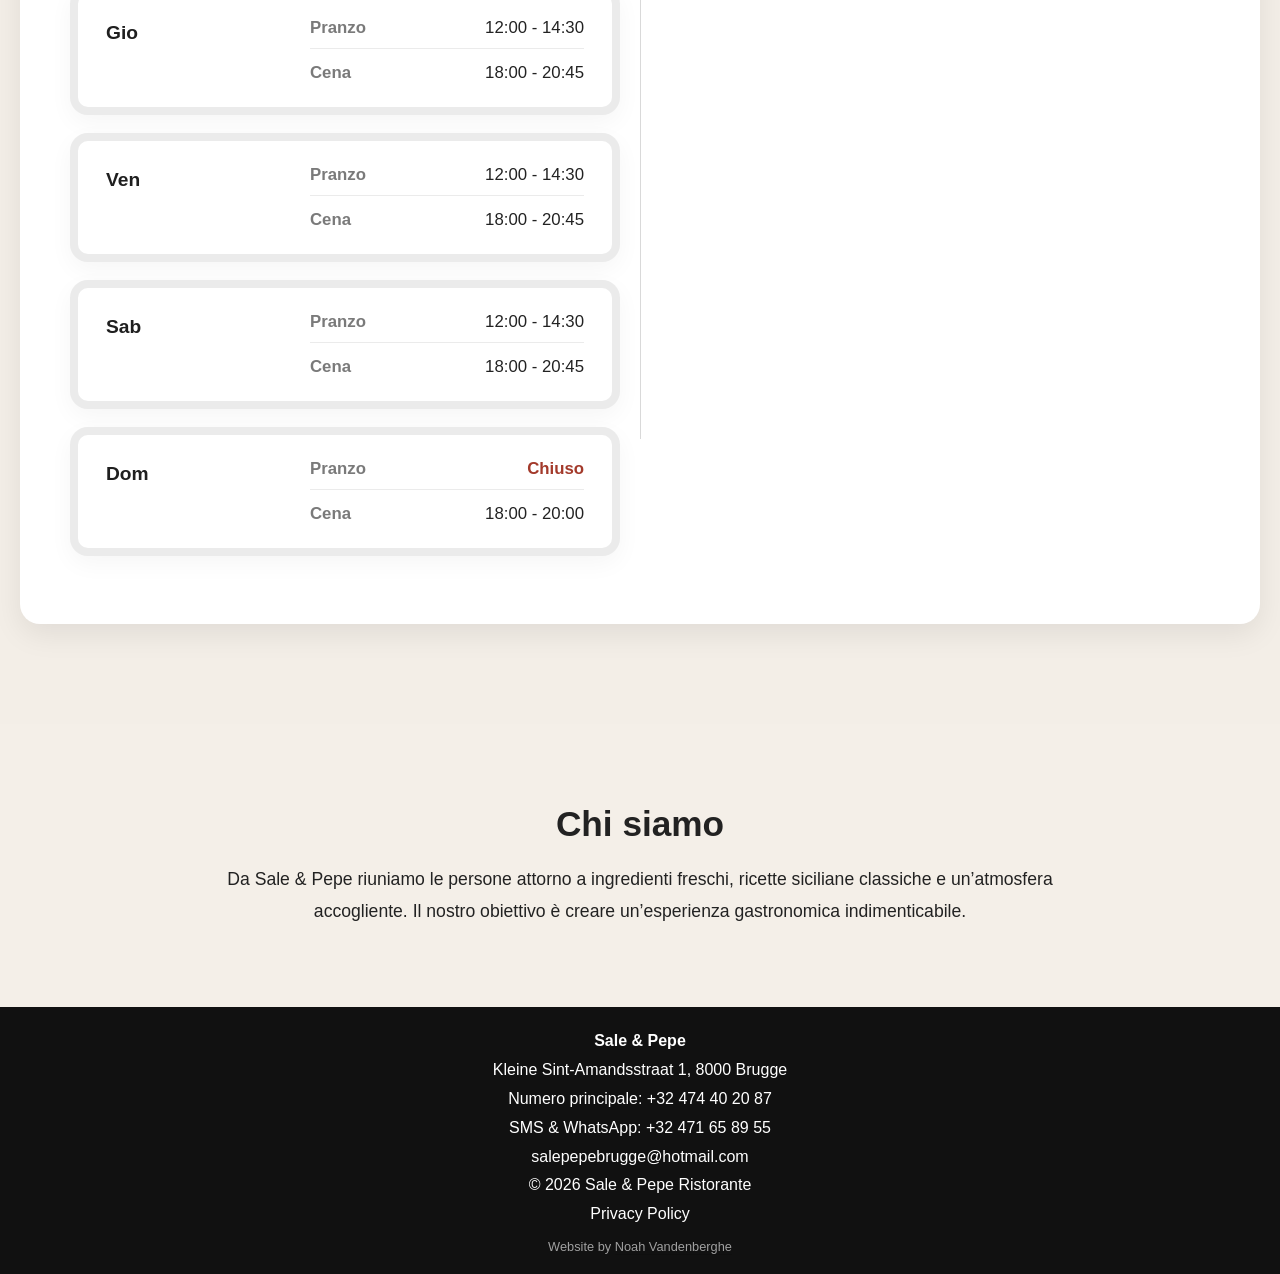
==== commit 3e81afae: "july" ====
--- a/index.html
+++ b/index.html
@@ -9,20 +9,6 @@
 </head>
 <body>
 
-
-<aside class="news-popup" id="news-popup">
-    <button class="news-close" id="news-close" type="button">×</button>
-
-    <h3 data-i18n="news_title">Menu Pranzo</h3>
-
-    <p data-i18n="news_text">
-        Disponibile da lunedì a giovedì solo a pranzo.
-    </p>
-
-    <p class="news-small" data-i18n="news_daily">
-        Il nostro menu pranzo cambia ogni giorno.
-    </p>
-</aside>
 
     <a href="tel:+32474402087" class="call-button">📞 Call</a>
 
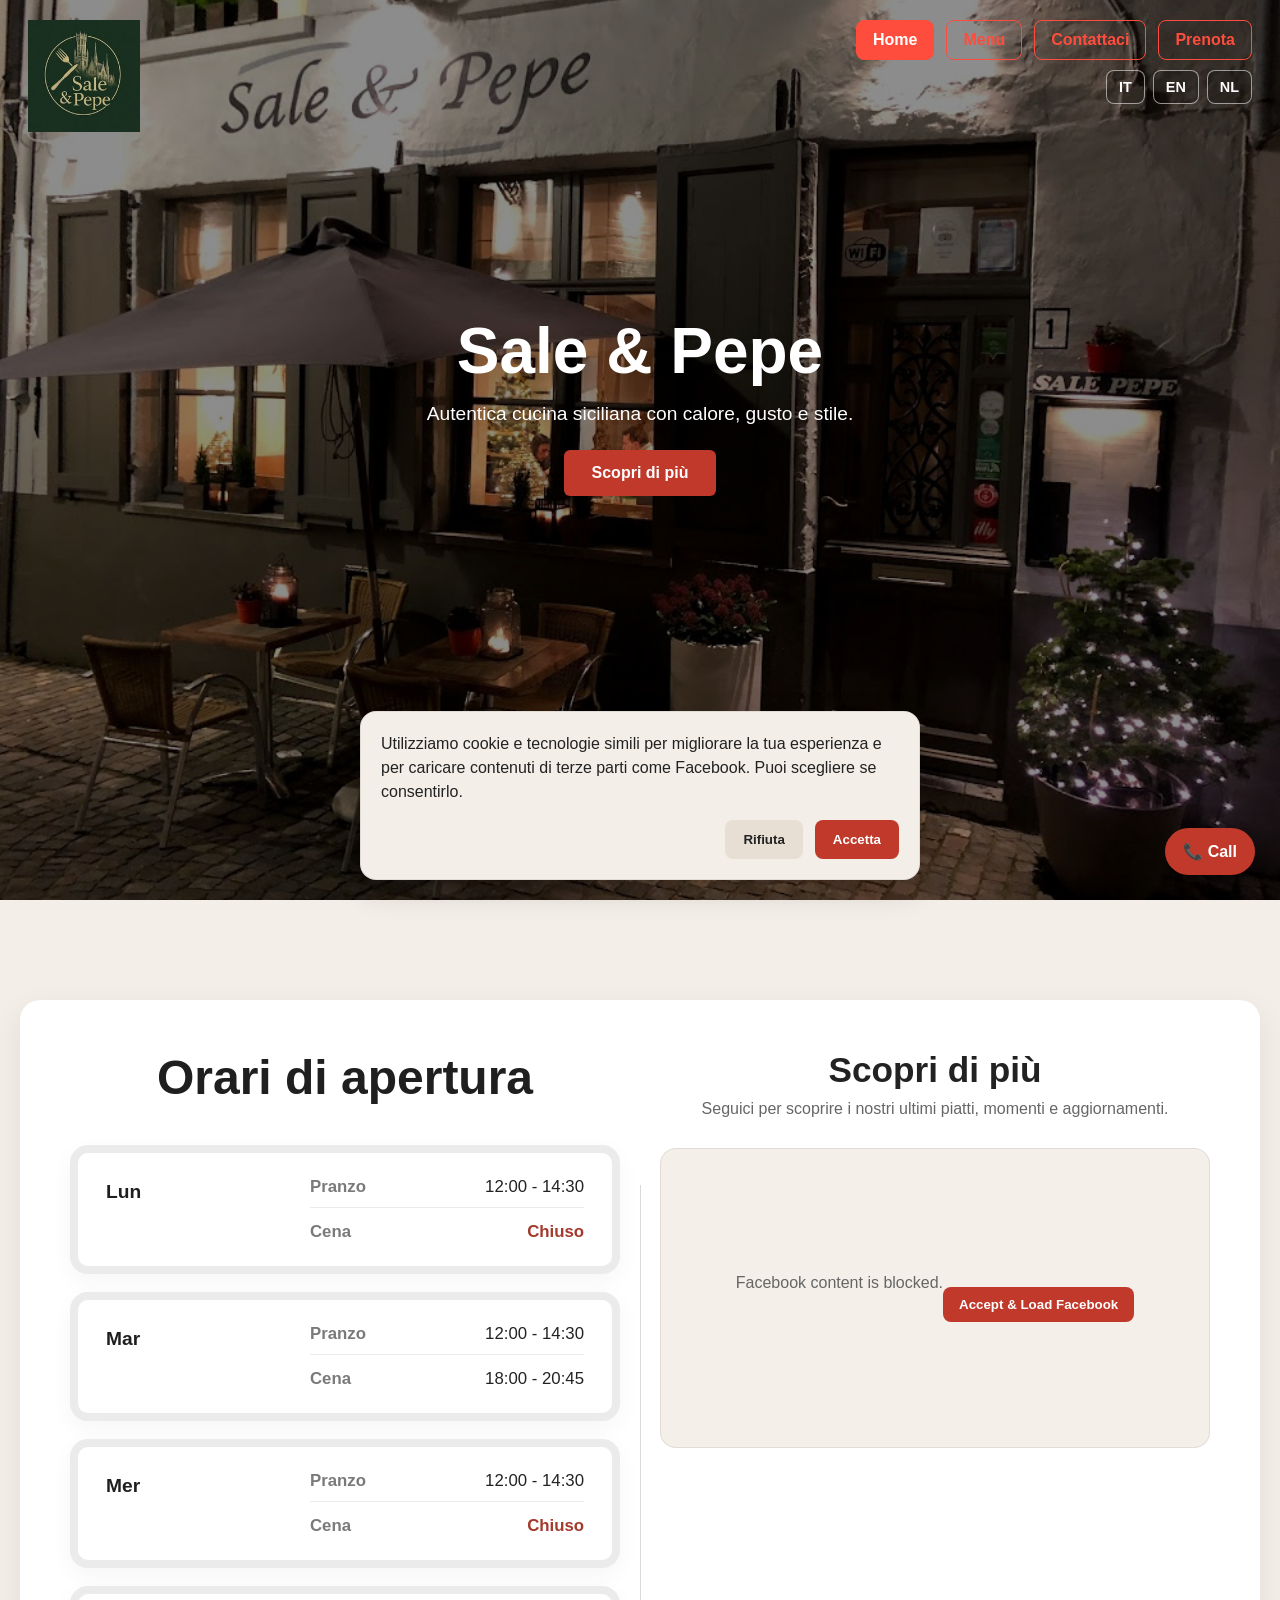
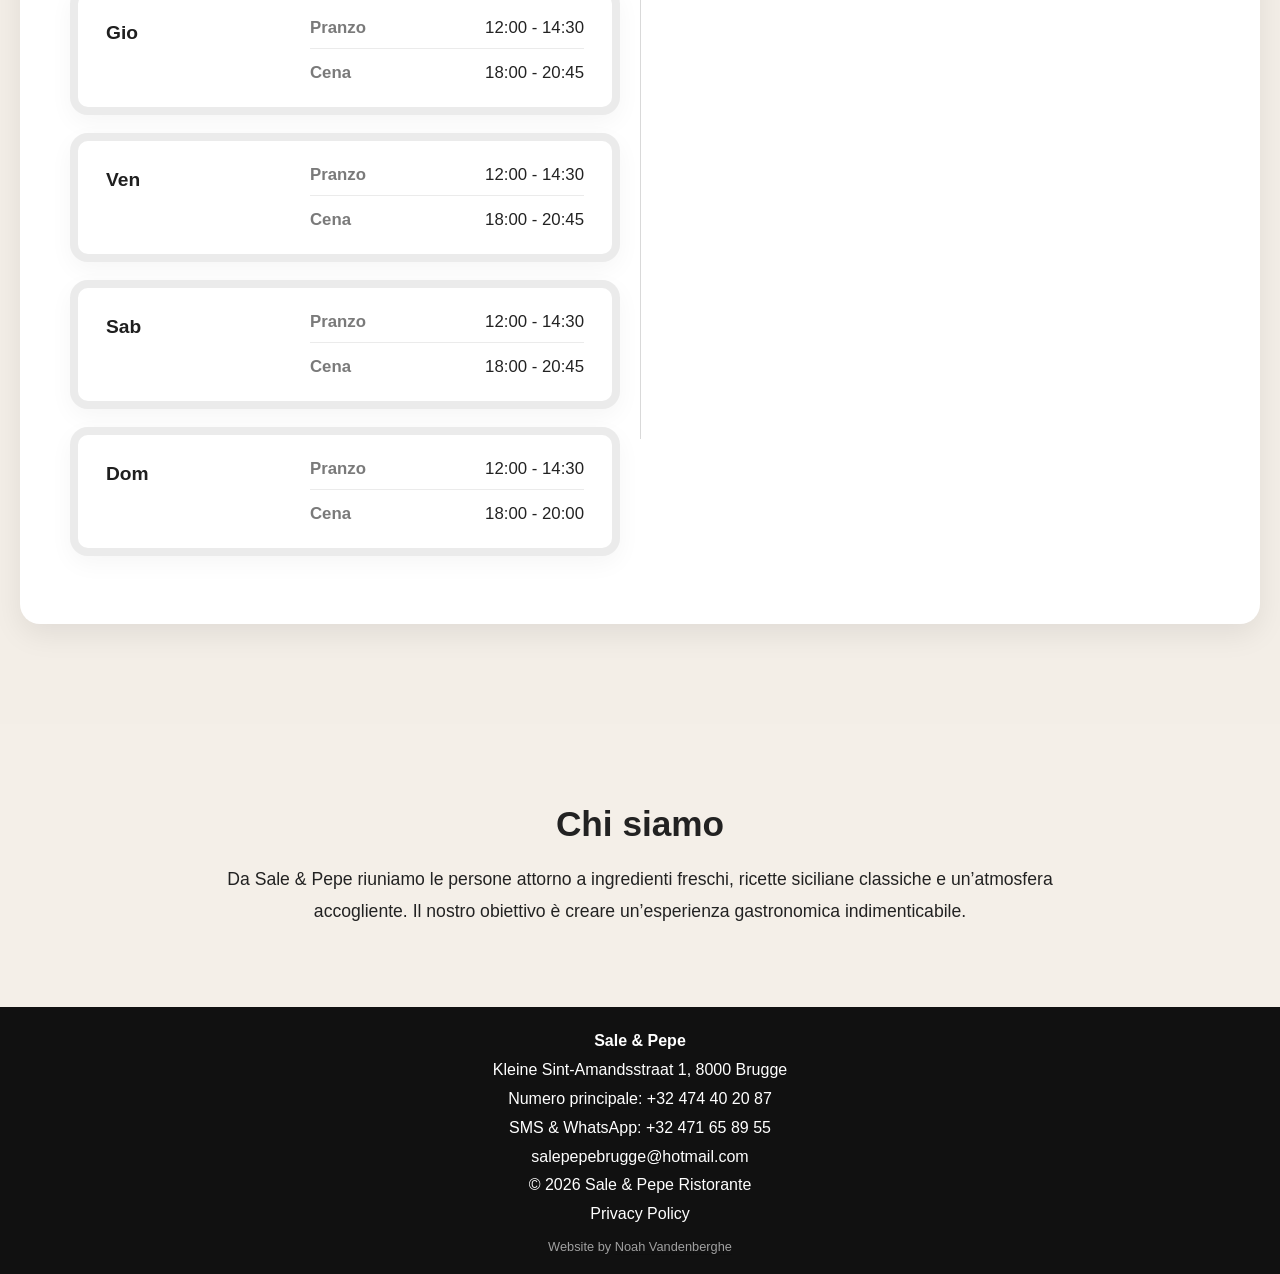
==== commit e033fc89: "opening hours" ====
--- a/index.html
+++ b/index.html
@@ -195,9 +195,9 @@
         <div class="hours-card">
             <div class="hours-day" data-i18n="day_sun">Dom</div>
             <div class="hours-times">
-                <div class="service-row closed-row">
-                    <span class="service-label" data-i18n="service_lunch">Pranzo</span>
-                    <span data-i18n="closed_lunch">Chiuso</span>
+                <div class="service-row">
+                    <span class="service-label" data-i18n="service_lunch">Pranzo</span>
+                    <span>12:00 - 14:30</span>
                 </div>
                 <div class="service-row">
                     <span class="service-label" data-i18n="service_dinner">Cena</span>
